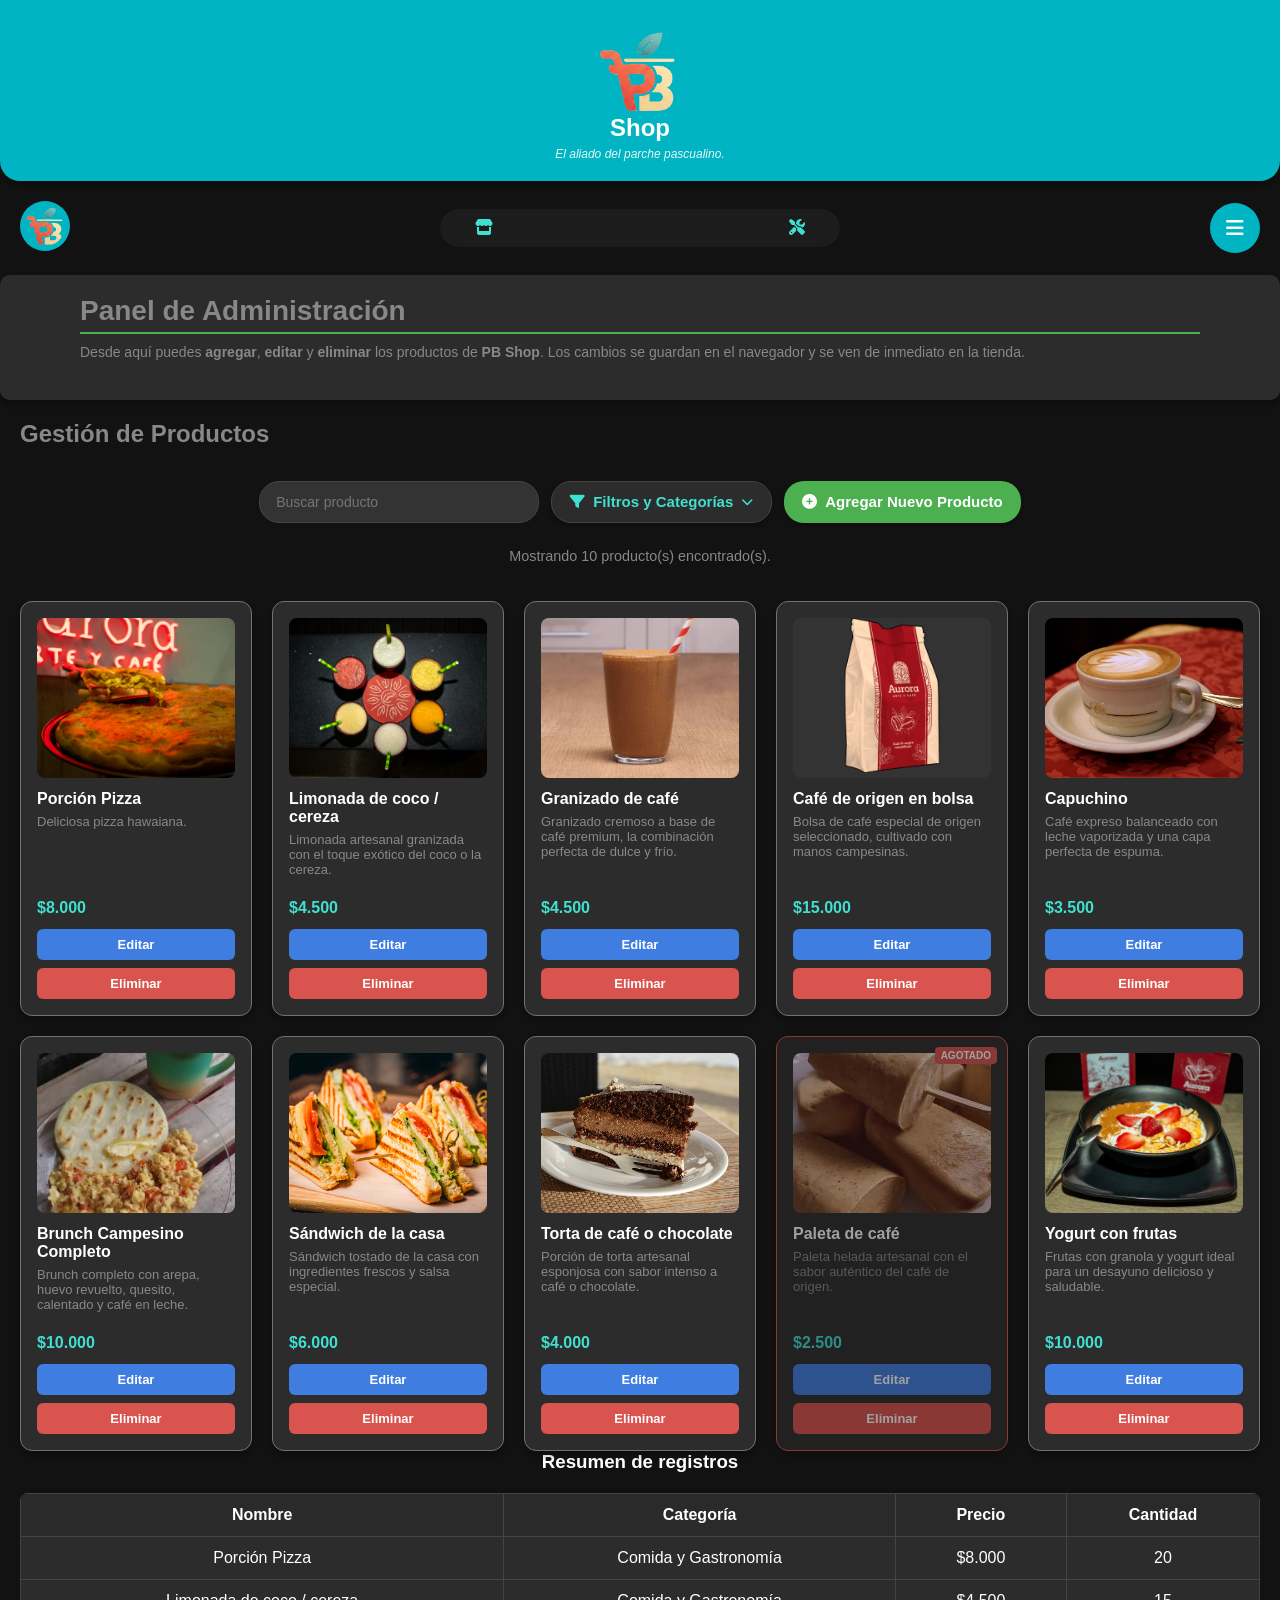
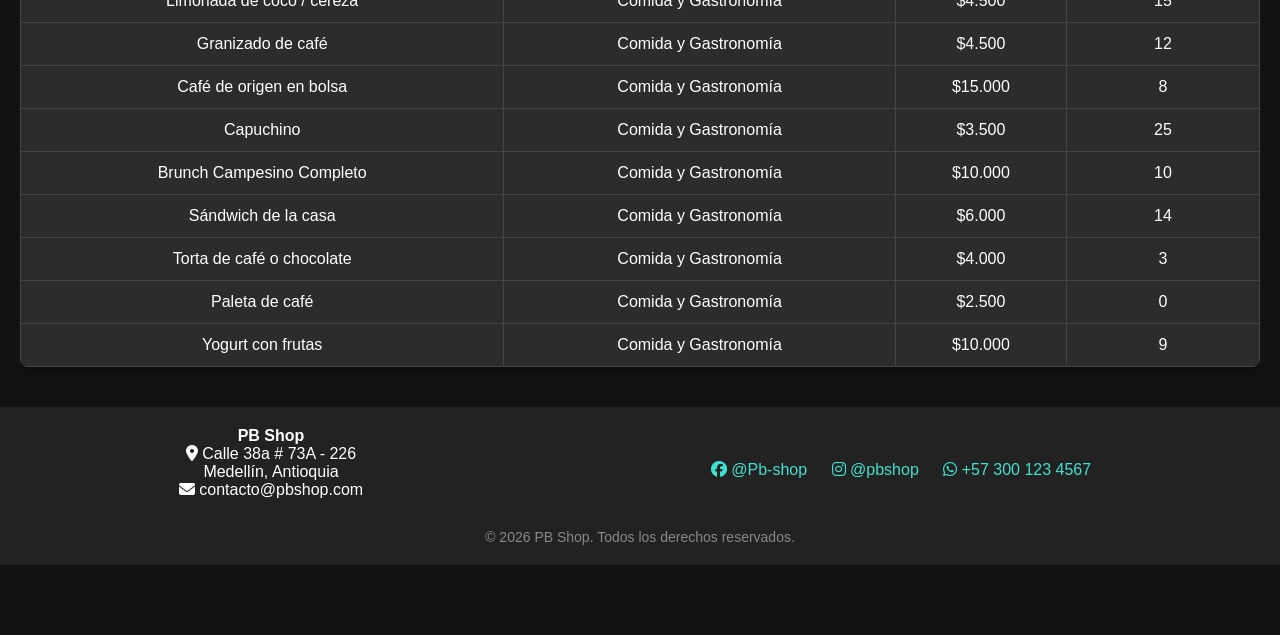
==== admin.html @ f315e01f "Inicio Proyecto Base" ====
<!DOCTYPE html>
<html lang="es">
<head>
    <meta charset="UTF-8">
    <meta name="viewport" content="width=device-width, initial-scale=1.0">
    <title>PB Shop | Administración</title>
    <link rel="stylesheet" href="css/estilos.css">
    <link rel="stylesheet" href="https://cdnjs.cloudflare.com/ajax/libs/font-awesome/6.4.0/css/all.min.css">
</head>
<body data-rol="admin">

    <header>
        <div class="header-banner">
            <div class="logo-container">
                <img src="img/Pb-shop-logo.png" alt="PB Shop Logo" class="logo-image">
                <h1>Shop</h1>
                <p>El aliado del parche pascualino.</p>
            </div>
        </div>

        <section class="navigation">
            <div class="imagen-nav">
                <img src="img/Pb-shop-logo.png" alt="Logo de navegación PB Shop">
            </div>
            <nav class="navigation-bar">
                <a href="index.html" class="menu_link" title="Ir a la tienda"><i class="fa-solid fa-store"></i></a>
                <a href="admin.html" class="menu_link" title="Panel de administración"><i class="fa-solid fa-screwdriver-wrench"></i></a>
            </nav>

            <button class="navigation-btn" id="btn-menu-abrir" aria-label="Abrir menú">
                <i class="fa-solid fa-bars"></i>
            </button>
            <nav id="navigation-menu" class="menu-lateral" aria-label="Secciones de la página">
                <a href="javascript:void(0)" class="cerrar" id="btn-menu-cerrar">&times;</a>
                <a href="#inicio">Inicio</a>
                <a href="#catalogo">Productos</a>
                <a href="#resumen-registros">Resumen de registros</a>
                <a href="index.html">Ver tienda</a>
                <div class="theme-container">
                    <span class="theme-label">Tema</span>
                    <label class="toggle">
                        <input type="checkbox" id="theme-toggle">
                        <span class="slider"></span>
                    </label>
                </div>
            </nav>
        </section>
    </header>

    <main class="contenido">
        <section class="seccion" id="inicio">
            <h2 class="seccion_titulo">Panel de Administración</h2>
            <p>Desde aquí puedes <b>agregar</b>, <b>editar</b> y <b>eliminar</b> los productos de <b>PB Shop</b>. Los cambios se guardan en el navegador y se ven de inmediato en la tienda.</p>
        </section>

        <section class="catalogo" id="catalogo">
            <h2>Gestión de Productos</h2>
            <br>
            <div class="buscador-container">
                <form id="form-buscador">
                    <input type="search" id="input-busqueda" placeholder="Buscar producto">
                </form>

                <button class="btn-filtros-toggle" id="btn-filtros">
                    <i class="fa-solid fa-filter"></i>
                    <span>Filtros y Categorías</span>
                    <i class="fa-solid fa-chevron-down flecha-filtros" id="flecha-filtros"></i>
                </button>

                <!-- Botón de agregar producto -->
                <button class="btn-abrir-modal" id="btn-abrir-modal">
                    <i class="fa-solid fa-plus-circle"></i> Agregar Nuevo Producto
                </button>
            </div>

            <div id="contador-resultados" class="contador-resultados"></div>

            <div class="catalogo-layout">

                <aside id="filtros-menu" class="aside-filtros-desplegable">
                    <div class="aside-grid" id="aside-filtros"></div>

                    <!-- Filtros extra: estado de inventario y rango de precio -->
                    <div class="filtros-extra">
                        <div class="filtro-grupo">
                            <label for="filtro-estado">Estado de inventario</label>
                            <select id="filtro-estado">
                                <option value="">Todos</option>
                                <option value="disponible">Disponible</option>
                                <option value="bajo">Stock Bajo</option>
                                <option value="agotado">Agotado</option>
                            </select>
                        </div>

                        <div class="filtro-grupo">
                            <span class="filtro-etiqueta">Rango de precio (COP)</span>
                            <div class="rango-precio">
                                <div class="campo-precio">
                                    <label for="filtro-precio-min">Precio mínimo</label>
                                    <input type="number" id="filtro-precio-min" min="0" step="500" placeholder="Ej: 2000">
                                </div>
                                <span class="rango-separador">–</span>
                                <div class="campo-precio">
                                    <label for="filtro-precio-max">Precio máximo</label>
                                    <input type="number" id="filtro-precio-max" min="0" step="500" placeholder="Ej: 10000">
                                </div>
                            </div>
                            <p id="error-precio" class="error-alerta"></p>
                        </div>

                        <button type="button" class="btn-limpiar-filtros" id="btn-restaurar">
                            <i class="fa-solid fa-database"></i> Restaurar datos de ejemplo
                        </button>

                        <button type="button" class="btn-limpiar-filtros" id="btn-limpiar-filtros">
                            <i class="fa-solid fa-rotate-left"></i> Limpiar filtros
                        </button>
                    </div>

                    <div class="resumen-caja" id="resumen-inventario">
                        <h4>📊 Resumen de Inventario</h4>
                        <p>Total de registros: <strong id="resumen-total">0</strong></p>
                        <p>Productos agotados: <strong id="resumen-agotados">0</strong></p>
                        <p>Valor total del inventario: <strong id="resumen-valor">$0</strong></p>
                    </div>
                </aside>

                <div class="catalogo-contenido">

                    <!-- Estructura del Modal (Ventana Emergente) -->
                    <div id="modal-producto" class="modal-overlay">
                        <div class="modal-content">
                            <button class="modal-cerrar" id="btn-cerrar-modal">&times;</button>

                            <h2 class="seccion_titulo"><i class="fa-solid fa-box-open"></i> Agregar Nuevo Producto</h2>
                            <p class="modal-subtitulo">Completa los datos para registrar un nuevo artículo en la tienda.</p>
                            <br>

                            <form id="form-nuevo-producto" class="formulario" novalidate>
                                <label for="nuevo-nombre">Nombre del Producto*:</label>
                                <input type="text" id="nuevo-nombre" placeholder="Ej: Empanada de Pollo">

                                <label for="nuevo-precio">Precio (COP)*:</label>
                                <input type="number" id="nuevo-precio" placeholder="Ej: 3500" min="0">

                                <label for="nueva-cantidad">Cantidad en stock*:</label>
                                <input type="number" id="nueva-cantidad" placeholder="Ej: 20" min="0">

                                <label for="nueva-categoria">Categoría*:</label>
                                <select id="nueva-categoria">
                                    <option value="">Seleccione una categoría</option>
                                    <option value="Comida y Gastronomía">Comida y Gastronomía</option>
                                    <option value="Moda Universitaria">Moda Universitaria</option>
                                    <option value="Útiles y Papelería">Útiles, Papelería y Libros</option>
                                    <option value="Tecnología">Tecnología y Accesorios</option>
                                    <option value="Estilo de Vida">Estilo de Vida, Regalos y Varios</option>
                                </select>
                                <label for="nueva-subcategoria">Subcategoría*:</label>
                                <select id="nueva-subcategoria" disabled>
                                    <option value="">Primero seleccione una categoría</option>
                                </select>

                                <label for="nueva-imagen">Imagen del producto*:</label>
                                <input type="file" id="nueva-imagen" accept="image/*">
                                <img id="vista-previa-imagen" class="vista-previa oculto" alt="Vista previa de la imagen seleccionada">

                                <label for="nueva-descripcion">Descripción*:</label>
                                <textarea id="nueva-descripcion" rows="3" placeholder="Descripción breve del producto..."></textarea>

                                <div class="modal-botones">
                                    <button type="button" class="btn-cancelar" id="btn-cancelar-modal">Cancelar</button>
                                    <button type="submit" class="btn-guardar">
                                        <i class="fa-solid fa-check"></i> Guardar Producto
                                    </button>
                                </div>
                            </form>
                        </div>
                    </div>

                    <!-- Contenedor de tarjetas: lo llena JavaScript -->
                    <div class="catalogo-grid" id="grid-productos"></div>

                    <div id="resumen-registros">
                    <h3>Resumen de registros</h3>
                    <div class="tabla-responsive">
                        <table id="tabla-resumen">
                            <thead>
                                <tr>
                                    <th>Nombre</th>
                                    <th>Categoría</th>
                                    <th>Precio</th>
                                    <th>Cantidad</th>
                                </tr>
                            </thead>
                            <tbody id="cuerpo-resumen"></tbody>
                        </table>
                    </div>
                    </div>
                </div>
            </div>
        </section>
    </main>

    <footer class="footer-principal">
        <div class="footer-contenido">
            <address class="footer-direccion">
                <strong>PB Shop</strong><br>
                <i class="fa-solid fa-location-dot"></i> Calle 38a # 73A - 226<br>
                Medellín, Antioquia<br>
                <i class="fa-solid fa-envelope"></i> <span>contacto@pbshop.com</span>
            </address>
            <div class="footer-sociales">
                <a href="#" aria-label="Facebook" title="Facebook"><i class="fa-brands fa-facebook"></i> <span>@Pb-shop</span></a>
                <a href="#" aria-label="Instagram" title="Instagram"><i class="fa-brands fa-instagram"></i> <span>@pbshop</span></a>
                <a href="#" aria-label="WhatsApp" title="WhatsApp"><i class="fa-brands fa-whatsapp"></i> <span>+57 300 123 4567</span></a>
            </div>
        </div>
        <div class="footer-copyright">
            <p>&copy; 2026 PB Shop. Todos los derechos reservados.</p>
        </div>
    </footer>

    <script src="js/modelo.js"></script>
    <script src="js/vista.js"></script>
    <script src="js/controlador.js"></script>
</body>
</html>
---- css/estilos.css ----
/* ==========================================
   1. VARIABLES DE TEMA (ROOT & LIGHT THEME)
   ========================================== */
:root {
  --bg-color: #121212;
  --card-bg: #2c2c2c;
  --card-alt-bg: #161616;
  --nav-bar-bg: #1c1c1c;
  --footer-bg: #222222;
  --table-header-bg: #2a2a2a;
  --table-footer-bg: #1a1a1a;
  --overlay-bg: rgba(0, 0, 0, 0.85);
  --input-bg: #333333;

  --header-bg: #00B4C3;
  --accent-color: #40e0d0;
  --accent-hover: #20b2aa;
  --btn-primary: #35cbbc;
  --btn-secondary: #407de0;
  --btn-secondary-hover: #2047b2;
  --btn-success: #4caf50;
  --btn-success-hover: #2b7c44;
  --btn-danger: #d9534f;
  --btn-danger-hover: #c9302c;

  --text-color: #ffffff;
  --text-muted: #888888;
  --text-secondary: #cccccc;
  --text-dark: #333333;

  --border-color: #444444;
  --border-light: #717171;
  --shadow-color: rgba(0, 0, 0, 0.3);
}

.light-theme {
  --bg-color: #f0eded;
  --card-bg: #ffffff;
  --card-alt-bg: #f9f9f9;
  --nav-bar-bg: #e0e0e0;
  --footer-bg: #d6d6d6;
  --table-header-bg: #00B4C3;
  --table-footer-bg: #e0e0e0;
  --overlay-bg: rgba(0, 0, 0, 0.5);
  --input-bg: #ffffff;

  --header-bg: #00B4C3;
  --accent-color: #008b8b;
  --accent-hover: #006666;

  --text-color: #202020;
  --text-muted: #6b6b6b;
  --text-secondary: #555555;

  --border-color: #cccccc;
  --border-light: #bbbbbb;
  --shadow-color: rgba(0, 0, 0, 0.1);
}

/* ==========================================
   2. RESETEO Y BASE
   ========================================== */
* {
  margin: 0;
  padding: 0;
  box-sizing: border-box;
  font-family: 'Segoe UI', Tahoma, Geneva, Verdana, sans-serif;
}

body {
  background-color: var(--bg-color);
  color: var(--text-color);
  display: flex;
  flex-direction: column;
  min-height: 100vh;
  transition: background-color 0.3s, color 0.3s;
  justify-content: center;
}

.theme-container {
  display: flex;
  align-items: center;
  gap: 12px; 
  padding: 10px 20px; 
}

.theme-label {
  font-size: 18px;
  color: var(--accent-color);
  font-weight: 500;
  user-select: none;
}

.toggle {
  display: inline-block;
  position: relative;
  width: 70px;
  height: 36px;
  margin-left: 0; 
}

.toggle input {
  opacity: 0;
  width: 0;
  height: 0;
  position: absolute;
}

.slider {
  content: "";
  position: absolute;
  inset: 0;
  background-color: var(--border-light);
  border-radius: 36px;
  cursor: pointer;
  transition: background-color 0.3s ease;
}

.slider::before {
  content: "";
  position: absolute;
  height: 28px;
  width: 28px;
  left: 4px;
  top: 4px; 
  background-color: var(--accent-hover);
  border-radius: 50%;
  transition: transform 0.3s ease;
}

.toggle input:checked + .slider {
  background-color: var(--btn-primary);
}

.toggle input:checked + .slider::before {
  transform: translateX(34px);
}

/* ==========================================
   3. ENCABEZADO Y NAVEGACIÓN
   ========================================== */
.header-banner {
  background-color: var(--header-bg);
  padding: 30px 20px 20px 20px;
  text-align: center;
  border-bottom-left-radius: 20px;
  border-bottom-right-radius: 20px;
  box-shadow: 0 4px 6px var(--shadow-color);
}

.logo-container {
  display: flex;
  flex-direction: column;
  align-items: center;
  gap: 5px;
}

.logo-image {
  width: 80px;
  height: auto;
  background-color: transparent;
}

.header-banner h1 {
  font-size: 24px;
  font-weight: bold;
  margin-top: -5px;
  color: #ffffff; 
}

.header-banner p {
  font-size: 12px;
  font-style: italic;
  opacity: 0.9;
  color: #ffffff;
}

.navigation {
  display: flex;
  padding: 20px;
  gap: 15px;
  align-items: center;
}

.navigation-bar {
  width: 80%;
  max-width: 400px;
  margin: 0 auto;
  background-color: var(--nav-bar-bg);
  padding: 10px 35px;
  display: flex;
  justify-content: space-between;
  align-items: center;
  gap: 10px;
  border-radius: 30px;
}

.navigation-bar i {
  color: var(--accent-color);
}

.navigation-btn {
  width: 50px;
  height: 50px;
  border-radius: 50%;
  background-color: var(--header-bg);
  border: none;
  color: #ffffff;
  font-size: 20px;
  cursor: pointer;
  display: flex;
  justify-content: center;
  align-items: center;
  transition: background-color 0.3s, transform 0.2s;
}

.navigation-btn:hover {
  background-color: var(--accent-hover);
}

.imagen-nav img {
  width: 50px;
  height: 50px;
  border-radius: 50%;
  background-color: var(--header-bg);
  border: none;
  padding: 5px;
}

.theme-toggle-btn {
  background: var(--card-bg);
  border: 1px solid var(--border-color);
  color: var(--text-color);
  padding: 8px 15px;
  border-radius: 20px;
  cursor: pointer;
  display: flex;
  align-items: center;
  gap: 8px;
  font-size: 14px;
  transition: all 0.3s ease;
}

.theme-toggle-btn:hover {
  background-color: var(--accent-color);
  color: #ffffff;
}

/* ==========================================
   4. MENÚ LATERAL ACCESIBLE
   ========================================== */
.menu-lateral {
  height: 100%;
  width: 0;
  position: fixed;
  top: 0;
  right: 0;
  background-color: var(--overlay-bg);
  overflow-x: hidden;
  transition: 0.3s;
  padding-top: 60px;
  z-index: 1000;
}

.menu-lateral a {
  padding: 10px 20px;
  text-decoration: none;
  font-size: 18px;
  color: var(--accent-color);
  display: block;
  transition: 0.2s;
}

.menu-lateral a:hover {
  background-color: var(--card-bg);
}

.menu-lateral .cerrar {
  position: absolute;
  top: 20px;
  right: 25px;
  font-size: 30px;
  color: var(--text-color);
}

/* ==========================================
   5. ESTRUCTURA Y CONTENIDO PRINCIPAL
   ========================================== */
.main-content {
  flex: 1;
  display: flex;
  justify-content: center;
  align-items: center;
  padding: 20px;
}

.empty-message {
  color: var(--text-muted);
  font-size: 15px;
  text-align: center;
}

.seccion {
  padding: 20px 80px;
  border-radius: 10px;
  background-color: var(--card-bg);
  box-shadow: 0 4px 6px var(--shadow-color);
}

.seccion_titulo {
  font-family: Arial, sans-serif;
  color: var(--text-muted);
  margin-bottom: 10px;
}

.seccion h2 {
  font-size: 28px;
  border-bottom: 2px solid var(--btn-success);
  padding-bottom: 5px;
}

.seccion h3 {
  font-size: 20px;
  color: var(--text-secondary);
}

.seccion p {
  font-size: 14px;
  color: var(--text-muted);
  margin-bottom: 20px;
  text-align: left;
}

.bottom-nav {
  background-color: var(--bg-color);
  display: flex;
  justify-content: space-around;
  padding: 15px 0;
  border-top: 1px solid var(--border-color);
  position: sticky;
  bottom: 0;
}

.nav-item {
  color: var(--text-muted);
  text-decoration: none;
  font-size: 20px;
  transition: color 0.3s;
}

.nav-item.active {
  color: var(--header-bg);
}

.nav-item:hover {
  color: var(--text-color);
}

/* ==========================================
   6. COMPONENTES: CATÁLOGO, BUSCADOR Y ESPECS
   ========================================== */
.catalogo, .especificaciones {
  padding: 20px;
  text-align: center;
}

.catalogo h2, .especificaciones h2 {
  text-align: left;
  color: var(--text-muted);
}

.buscador-container {
  margin: 15px auto 25px auto;
  display: flex !important;
  flex-direction: row !important;
  align-items: center !important;
  justify-content: center !important; /* Centra todo el bloque horizontalmente */
  gap: 12px;
  flex-wrap: wrap;
  max-width: 1200px;
}

.buscador-container form {
  display: inline-flex !important;
  align-items: center;
  gap: 8px;
  margin: 0 !important;
}

#input-busqueda {
  height: 42px;
  width: 280px;
  padding: 0 16px;
  background-color: var(--input-bg);
  color: var(--text-color);
  border: 1px solid var(--border-color);
  border-radius: 20px;
  outline: none;
  font-size: 14px;
  transition: border-color 0.3s, box-shadow 0.3s;
}

#input-busqueda:focus {
  border-color: var(--btn-primary);
  box-shadow: 0 0 6px var(--shadow-color);
}

.btn-buscar,
.btn-filtros-toggle {
  height: 42px;
  padding: 0 18px;
  background-color: var(--card-bg);
  color: var(--accent-color);
  border: 1px solid var(--border-color);
  border-radius: 20px;
  font-size: 15px;
  font-weight: 600;
  cursor: pointer;
  display: inline-flex !important;
  align-items: center;
  justify-content: center;
  gap: 8px;
  margin: 0 !important;
  transition: all 0.3s ease;
  box-shadow: 0 2px 5px var(--shadow-color);
  white-space: nowrap;
}

.btn-buscar:hover,
.btn-filtros-toggle:hover {
  background-color: var(--header-bg);
  color: #ffffff;
  border-color: var(--header-bg);
}


.btn-abrir-modal {
  background-color: var(--btn-success);
  color: #ffffff;
  border: none;
  padding: 0 18px;
  height: 42px;
  border-radius: 20px;
  font-weight: 600;
  font-size: 15px;
  cursor: pointer;
  display: inline-flex;
  align-items: center;
  justify-content: center;
  gap: 8px;
  white-space: nowrap;
  box-shadow: 0 2px 5px var(--shadow-color);
  transition: background-color 0.3s ease, transform 0.1s ease;
}

.btn-abrir-modal:hover {
  background-color: var(--btn-success-hover);
}

.btn-abrir-modal:active {
  transform: scale(0.98);
}

.catalogo-grid, .promociones-grid {
  display: grid;
  grid-template-columns: repeat(auto-fill, minmax(200px, 1fr));
  gap: 20px;
}

.promociones-grid {
  grid-template-columns: repeat(auto-fill, minmax(300px, 1fr));
}

.especificaciones-grid {
  display: grid;
  grid-template-columns: repeat(auto-fill, minmax(400px, 1fr));
  gap: 20px;
}

.producto, .especificacion, .promocion {
  border: 1px solid var(--border-light);
  border-radius: 8px;
  padding: 15px;
  background-color: var(--card-bg);
  transition: transform 0.2s;
}

.promocion {
  display: flex;
  flex-direction: column;
}

.producto:hover, .especificacion:hover {
  transform: scale(1.05);
}

.producto img, .especificacion img {
  max-width: 100%;
  height: 150px;
  border-radius: 5px;
}

.promocion img {
  width: 250px;
  height: 200px;
  border-radius: 5px;
  align-self: center;
}

.promocion h3, .promocion h5, .promocion h6, .promocion p {
  text-align: center;
  margin: 5px 0;
}

.precio {
  display: block;
  margin: 10px 0;
  font-weight: bold;
  color: var(--accent-color);
}

.especificacion {
  display: flex;
  align-items: flex-start;
  gap: 20px;
}

.especificaciones-left {
  flex: 1;
  text-align: center;
}

.especificaciones-left img {
  width: 170px;
  height: 170px;
  object-fit: cover;
  border-radius: 10px;
  padding: 5px;
  margin-bottom: 10px;
}

.especificaciones-right {
  flex: 1;
}

.especificaciones-right dl {
  margin: 0;
}

.especificaciones-right dt {
  font-weight: bold;
  color: var(--text-color);
}

.especificaciones-right dd {
  margin: 0 0 10px 0;
  color: var(--text-secondary);
}

.categorias, .indicadores {
  padding: 30px 50px;
}

.categorias li {
  padding: 10px;
  margin: 5px 50px;
}

/* ==========================================
   7. BOTONES Y FORMULARIOS
   ========================================== */
.btn-comprar {
  background-color: var(--btn-primary);
  color: #ffffff;
  border: none;
  padding: 8px 12px;
  border-radius: 5px;
  cursor: pointer;
}

.btn-comprar:hover {
  background-color: var(--accent-hover);
}

.btn-detalles {
  background-color: var(--btn-secondary);
  color: #ffffff;
  border: none;
  padding: 8px 12px;
  border-radius: 5px;
  cursor: pointer;
}

.btn-detalles:hover {
  background-color: var(--btn-secondary-hover);
}

.btn-detalles.editando {
  background-color: var(--btn-success-hover);
}

.btn-detalles.editando:hover {
  background-color: var(--header-bg);
}

.btn-eliminar {
  background-color: var(--btn-danger);
  color: #ffffff;
  border: none;
  padding: 8px 12px;
  border-radius: 5px;
  cursor: pointer;
  transition: background-color 0.3s ease;
}

.btn-eliminar:hover {
  background-color: var(--btn-danger-hover);
}

.formulario {
  display: flex;
  flex-direction: column;
  gap: 10px;
}

.formulario label {
  font-weight: bold;
  color: var(--text-color);
  margin-bottom: 5px;
}

.formulario input, 
.formulario textarea, 
.formulario select, 
#tipo_de_pago {
  padding: 8px;
  border: 1px solid var(--border-color);
  border-radius: 6px;
  font-size: 14px;
  background-color: var(--card-alt-bg);
  color: var(--text-color);
  transition: border-color 0.3s, box-shadow 0.3s;
}

.formulario input:focus, 
.formulario textarea:focus, 
.formulario select:focus, 
#tipo_de_pago:focus {
  border-color: var(--btn-success);
  box-shadow: 0 0 5px rgba(76, 175, 80, 0.4);
  outline: none;
}

.formulario button {
  padding: 12px;
  background-color: var(--header-bg);
  color: #ffffff;
  font-size: 16px;
  border: none;
  border-radius: 6px;
  cursor: pointer;
  transition: background-color 0.3s;
  width: 200px;
  display: block;
  margin: 10px auto;
}

.formulario button:hover {
  background-color: var(--btn-success-hover);
}

#tipo_de_pago option, 
.formulario select option {
  padding: 8px;
  background-color: var(--card-bg);
  color: var(--text-color);
}

/* ==========================================
   8. TABLAS Y PERFIL
   ========================================== */
table, .tabla-carrito, #tabla-contacto {
  width: 100%;
  border-collapse: collapse;
  background-color: var(--card-bg);
  color: var(--text-color);
  margin: 20px 0;
  border-radius: 8px;
  overflow: hidden;
  box-shadow: 0 2px 6px var(--shadow-color);
}

th, td {
  border: 1px solid var(--border-color);
  padding: 12px;
  text-align: center;
}

thead th, .tabla-carrito th, #tabla-contacto thead {
  background-color: var(--table-header-bg);
  color: var(--text-color);
}

#tabla-contacto th {
  text-align: left;
}

tfoot td, .tabla-carrito tfoot tr {
  background-color: var(--table-footer-bg);
  color: var(--text-muted);
  font-size: 14px;
}

.tabla-carrito tfoot th {
  text-align: right;
  font-size: 18px;
  color: var(--text-color);
}

.tabla-carrito tfoot .total-precio {
  color: var(--accent-color);
  font-size: 22px;
  font-weight: bold;
}

.tabla-carrito input[type="number"] {
  width: 60px;
  padding: 8px;
  background-color: var(--input-bg);
  color: var(--text-color);
  border: 1px solid var(--border-color);
  border-radius: 4px;
  outline: none;
}

.tabla-carrito input[type="number"]:focus {
  border-color: var(--header-bg);
}

#tabla-contacto tbody tr:nth-child(even) {
  background-color: var(--card-alt-bg);
}

#tabla-contacto tbody tr:hover {
  background-color: var(--card-bg);
  cursor: pointer;
}

#tabla-contacto tbody tr {
  user-select: none;
}

.perfil-info {
  max-width: 600px;
  margin: 0 auto;
  background-color: var(--card-bg);
  padding: 30px;
  border-radius: 12px;
  box-shadow: 0 4px 6px var(--shadow-color);
}

.perfil-header {
  text-align: center;
  margin-bottom: 30px;
}

.perfil-header i {
  font-size: 80px;
  color: var(--accent-color);
  margin-bottom: 10px;
}

.perfil-header h3 {
  font-size: 24px;
  color: var(--text-color);
}

.perfil-header p {
  color: var(--text-muted);
  font-size: 14px;
  margin-top: 5px;
}

.perfil-info fieldset {
  padding: 20px;
  border: 1px solid var(--border-color);
  border-radius: 10px;
  margin-bottom: 25px;
  background-color: var(--card-alt-bg);
}

.perfil-info legend {
  font-weight: bold;
  padding: 0 15px;
  color: var(--header-bg);
  font-size: 18px;
}

.perfil-info p {
  margin-bottom: 12px;
  color: var(--text-color);
}

.perfil-info p i {
  color: var(--header-bg);
  width: 20px;
}

/* ==========================================
   9. FOOTER Y OTROS
   ========================================== */
footer {
  background-color: var(--footer-bg);
  color: var(--text-color);
  text-align: center;
  padding: 20px;
  margin-bottom: 70px;
}

footer address {
  font-style: normal;
  margin-bottom: 15px;
}

footer a {
  color: var(--accent-color);
  text-decoration: none;
  margin: 0 10px;
}

footer p {
  color: var(--text-muted);
  font-size: 14px;
  margin-top: 15px;
}

#lista-inscritos {
  max-width: 800px;
  margin: 30px auto;
  padding: 0 15px;
}

/* ==========================================
   10. ASIDE DE FILTROS DESPLEGABLE
   ========================================== */
.flecha-filtros {
  font-size: 12px;
  transition: transform 0.3s ease;
}

.flecha-filtros.rotar {
  transform: rotate(180deg);
}

.aside-filtros-desplegable {
  max-height: 0;
  overflow: hidden;
  opacity: 0;
  background-color: var(--card-bg);
  border: 1px solid transparent;
  border-radius: 12px;
  margin-bottom: 25px;
  transition: max-height 0.4s ease, opacity 0.3s ease, padding 0.3s ease, border-color 0.3s ease;
}

.aside-filtros-desplegable.abierto {
  max-height: 1000px;
  opacity: 1;
  padding: 20px;
  border-color: var(--border-color);
  box-shadow: 0 4px 6px var(--shadow-color);
}

.aside-grid {
  display: grid;
  grid-template-columns: repeat(auto-fit, minmax(180px, 1fr));
  gap: 20px;
  text-align: left;
}

.filtro-categoria h4 {
  margin-bottom: 8px;
  font-size: 0.9rem;
  color: var(--header-bg);
  border-bottom: 1px solid var(--border-color);
  padding-bottom: 4px;
}

.filtro-categoria ul {
  list-style: none;
  padding: 0;
  margin: 0;
}

.filtro-categoria ul li {
  margin-bottom: 4px;
}

.filtro-categoria ul li a {
  text-decoration: none;
  color: var(--text-secondary);
  font-size: 0.85rem;
  transition: color 0.2s ease, padding-left 0.2s ease;
  display: inline-block;
}

.filtro-categoria ul li a:hover {
  color: var(--accent-color);
  padding-left: 4px;
}

/* ==========================================
   11. MODAL (VENTANA EMERGENTE) - DINÁMICO
   ========================================== */

.modal-overlay {
  display: none;
  position: fixed;
  top: 0;
  left: 0;
  width: 100%;
  height: 100%;
  background-color: var(--overlay-bg);
  z-index: 1000;
  justify-content: center;
  align-items: center;
  padding: 20px;
  backdrop-filter: blur(3px);
}

.modal-content {
  background-color: var(--card-bg);
  color: var(--text-color);
  padding: 30px;
  border-radius: 12px;
  width: 100%;
  max-width: 550px;
  max-height: 90vh;
  overflow-y: auto;
  position: relative;
  box-shadow: 0 10px 25px var(--shadow-color);
  border: 1px solid var(--border-color);
  animation: modalFadeIn 0.3s ease;
}

@keyframes modalFadeIn {
  from {
    opacity: 0;
    transform: translateY(-20px);
  }
  to {
    opacity: 1;
    transform: translateY(0);
  }
}

.modal-cerrar {
  position: absolute;
  top: 15px;
  right: 20px;
  background: none;
  border: none;
  font-size: 28px;
  color: var(--text-muted);
  cursor: pointer;
  transition: color 0.2s;
}

.modal-cerrar:hover {
  color: var(--text-color);
}

.modal-subtitulo {
  font-size: 0.9rem;
  color: var(--text-muted);
  margin-top: -5px;
}

.modal-content .formulario label {
  display: block;
  margin-top: 12px;
  margin-bottom: 5px;
  font-weight: 600;
  font-size: 0.9rem;
  color: var(--text-color);
}

.modal-content .formulario input,
.modal-content .formulario select,
.modal-content .formulario textarea {
  width: 100%;
  padding: 10px;
  background-color: var(--input-bg);
  color: var(--text-color);
  border: 1px solid var(--border-color);
  border-radius: 6px;
  font-size: 0.95rem;
}

.modal-botones {
  display: flex;
  justify-content: flex-end;
  gap: 10px;
  margin-top: 20px;
}

.btn-cancelar {
  background-color: var(--text-muted);
  color: #ffffff;
  border: none;
  padding: 10px 16px;
  border-radius: 6px;
  cursor: pointer;
  font-weight: bold;
  transition: opacity 0.2s;
}

.btn-cancelar:hover {
  opacity: 0.8;
}

.btn-guardar {
  background-color: var(--btn-success);
  color: #ffffff;
  border: none;
  padding: 10px 16px;
  border-radius: 6px;
  cursor: pointer;
  font-weight: bold;
  transition: background-color 0.2s;
}

.btn-guardar:hover {
  background-color: var(--btn-success-hover);
}


/* ==========================================
   MEJORA DE TARJETAS (CATÁLOGO)
   ========================================== */

.catalogo-grid {
  display: grid;
  grid-template-columns: repeat(auto-fill, minmax(220px, 1fr));
  gap: 20px;
  align-items: stretch; 
}

.producto {
  border: 1px solid var(--border-light);
  border-radius: 12px;
  padding: 16px;
  background-color: var(--card-bg);
  display: flex;
  flex-direction: column; 
  justify-content: space-between; 
  transition: transform 0.2s ease, box-shadow 0.2s ease;
  box-shadow: 0 4px 6px var(--shadow-color);
}

.producto:hover {
  transform: translateY(-5px);
  box-shadow: 0 8px 15px var(--shadow-color);
}

.producto img {
  width: 100%;
  height: 160px;
  object-fit: cover; 
  border-radius: 8px;
  margin-bottom: 12px;
  background-color: var(--input-bg);
}

.producto h3, 
.producto h4 {
  font-size: 16px;
  font-weight: 600;
  color: var(--text-color);
  margin-bottom: 6px;
  text-align: left;
}

.producto p {
  font-size: 13px;
  color: var(--text-muted);
  margin-bottom: 12px;
  text-align: left;
  flex-grow: 1; 
  display: -webkit-box;
  -webkit-line-clamp: 3;
  line-clamp: 3; 
  -webkit-box-orient: vertical;
  overflow: hidden;
}

.producto .precio {
  font-size: 16px;
  font-weight: bold;
  color: var(--accent-color);
  margin-bottom: 12px;
  text-align: left;
}


.producto-botones, 
.producto div:last-child {
  display: flex;
  gap: 8px;
  margin-top: auto; 
}

.producto button,
.producto .btn-comprar,
.producto .btn-detalles {
  flex: 1; 
  padding: 8px 10px;
  font-size: 13px;
  font-weight: 600;
  border-radius: 6px;
  text-align: center;
  justify-content: center;
}


.producto.agotado {
  opacity: 0.6;
  border-color: var(--btn-danger);
}

.producto.agotado::after {
  content: "AGOTADO";
  position: absolute;
  top: 10px;
  right: 10px;
  background-color: var(--btn-danger);
  color: #fff;
  font-size: 10px;
  font-weight: bold;
  padding: 3px 6px;
  border-radius: 4px;
}

.input-error {
  border-color: var(--btn-danger) !important;
  box-shadow: 0 0 5px rgba(217, 83, 79, 0.4);
}

.error-alerta {
  background-color: rgba(217, 83, 79, 0.15);
  color: var(--btn-danger);
  padding: 10px;
  border-radius: 6px;
  margin-bottom: 12px;
  font-size: 0.9rem;
  border: 1px solid var(--btn-danger);
  display: none;
}

.error-alerta.mostrar-error {
  display: block;
}

.filtro-categoria ul li a.activo {
  color: var(--accent-color);
  font-weight: bold;
  padding-left: 6px;
}

.contador-resultados, .resumen-caja {
  margin: 10px 0;
  font-size: 0.9rem;
  color: var(--text-muted);
  text-align: center;
}

.resumen-caja {
  background-color: var(--card-alt-bg);
  border: 1px solid var(--border-color);
  padding: 15px;
  border-radius: 8px;
  text-align: left;
  margin-top: 20px;
}

.mensaje-exito {
  background-color: rgba(76, 175, 80, 0.15);
  color: var(--btn-success);
  padding: 10px;
  border-radius: 6px;
  margin-top: 10px;
  font-size: 0.9rem;
  display: none;
}

.mensaje-exito.mostrar-exito {
  display: block;
}

.producto-botones,
.producto div:last-child {
  display: flex;
  flex-wrap: wrap;      
  gap: 8px;
  margin-top: auto;
  width: 100%;
}

.producto button,
.producto .btn-comprar,
.producto .btn-detalles {
  flex: 1 1 calc(50% - 4px);  
  min-width: 0;               
  padding: 8px 6px;
  font-size: 13px;
}

.producto .btn-eliminar {
  flex: 1 1 100%;             
}

.filtro-categoria h4[data-categoria] {
  cursor: pointer;
  transition: color 0.2s ease, background-color 0.2s ease;
  border-radius: 6px;
  padding: 6px 8px;
}

.filtro-categoria h4[data-categoria]:hover {
  color: var(--accent-color);
  background-color: var(--card-alt-bg);
}

.filtro-categoria h4[data-categoria].activo {
  color: #ffffff;
  background-color: var(--header-bg);
}

/* ==========================================
   12. CLASES QUE ACTIVA JAVASCRIPT
   (pega este bloque al final de css/estilos.css)
   ========================================== */

.modal-overlay.visible {
  display: flex;
}

.menu-lateral.abierto {
  width: 200px;
}

.aviso-carrito {
  position: fixed;
  bottom: 20px;
  left: 50%;
  transform: translateX(-50%);
  background: var(--btn-primary);
  color: #ffffff;
  padding: 12px 20px;
  border-radius: 25px;
  font-weight: 600;
  box-shadow: 0 4px 10px var(--shadow-color);
  z-index: 2000;
  opacity: 0;
  pointer-events: none;
  transition: opacity 0.3s;
}

.aviso-carrito.visible {
  opacity: 1;
}

.producto {
  position: relative;
}

.btn-comprar:disabled {
  opacity: 0.5;
  cursor: not-allowed;
}

.filtro-categoria ul li button {
  background: none;
  border: none;
  padding: 0;
  text-align: left;
  color: var(--text-secondary);
  font-size: 0.85rem;
  cursor: pointer;
  transition: color 0.2s ease, padding-left 0.2s ease;
}

.filtro-categoria ul li button:hover {
  color: var(--accent-color);
  padding-left: 4px;
}

.filtro-categoria ul li button.activo {
  color: var(--accent-color);
  font-weight: bold;
  padding-left: 6px;
}

@media (max-width: 768px) {
  .aside-grid {
    grid-template-columns: 1fr;
  }

  .aside-filtros-desplegable.abierto {
    max-height: 2000px;
  }
}

/* ==========================================
   13. FILTROS EXTRA: ESTADO DE INVENTARIO Y RANGO DE PRECIO
   (pega este bloque al final de css/estilos.css)
   ========================================== */
.filtros-extra {
  display: grid;
  grid-template-columns: repeat(auto-fit, minmax(240px, 1fr));
  gap: 20px;
  align-items: end;
  margin-top: 20px;
  padding-top: 20px;
  border-top: 1px solid var(--border-color);
  text-align: left;
}

.filtro-grupo {
  display: flex;
  flex-direction: column;
  gap: 6px;
  min-width: 0;
}

.filtro-grupo > label,
.filtro-etiqueta {
  font-size: 0.85rem;
  font-weight: 600;
  color: var(--header-bg);
}

.filtros-extra select,
.filtros-extra input {
  width: 100%;
  height: 40px;
  padding: 0 12px;
  background-color: var(--input-bg);
  color: var(--text-color);
  border: 1px solid var(--border-color);
  border-radius: 10px;
  font-size: 0.9rem;
  outline: none;
  transition: border-color 0.2s ease, box-shadow 0.2s ease;
}

.filtros-extra select {
  cursor: pointer;
}

.filtros-extra select option {
  background-color: var(--card-bg);
  color: var(--text-color);
}

.filtros-extra select:focus,
.filtros-extra input:focus {
  border-color: var(--btn-primary);
  box-shadow: 0 0 0 3px rgba(53, 203, 188, 0.2);
}

.rango-precio {
  display: flex;
  align-items: flex-end;
  gap: 10px;
}

.campo-precio {
  flex: 1;
  display: flex;
  flex-direction: column;
  gap: 4px;
  min-width: 0;
}

.campo-precio label {
  font-size: 0.75rem;
  color: var(--text-muted);
}

.rango-separador {
  padding-bottom: 10px;
  color: var(--text-muted);
}

.filtro-grupo .error-alerta {
  margin: 4px 0 0 0;
  padding: 6px 10px;
  font-size: 0.8rem;
}

.btn-limpiar-filtros {
  height: 40px;
  padding: 0 18px;
  background-color: transparent;
  color: var(--text-secondary);
  border: 1px solid var(--border-color);
  border-radius: 10px;
  font-size: 0.9rem;
  font-weight: 600;
  cursor: pointer;
  display: inline-flex;
  align-items: center;
  justify-content: center;
  gap: 8px;
  transition: all 0.2s ease;
}

.btn-limpiar-filtros:hover {
  color: #ffffff;
  background-color: var(--btn-danger);
  border-color: var(--btn-danger);
}

.aside-filtros-desplegable.abierto {
  max-height: 1500px;
}

@media (max-width: 768px) {
  .filtros-extra {
    grid-template-columns: 1fr;
  }

  .btn-limpiar-filtros {
    width: 100%;
  }

  .aside-filtros-desplegable.abierto {
    max-height: 2600px;
  }
}

/* ==========================================
   15. RESPONSIVE (CARRITO Y GENERAL)
   ========================================== */

.formulario .btn-pagar {
  margin-top: 20px;
  font-size: 18px;
  padding: 15px;
}

.tabla-responsive {
  overflow-x: auto;
}

.footer-contenido {
  display: flex;
  justify-content: space-around;
  align-items: center;
  flex-wrap: wrap;
  gap: 20px;
}

@media (max-width: 900px) {
  .seccion {
    padding: 20px 30px;
  }
}

@media (max-width: 600px) {
  .contenido {
    padding: 0 12px 20px;
  }

  .seccion {
    padding: 16px;
  }

  .navigation {
    padding: 12px;
    gap: 8px;
  }

  .navigation-bar {
    flex: 1;
    width: auto;
    padding: 10px 18px;
  }

  .menu-lateral.abierto {
    width: min(260px, 80vw);
  }

  .footer-contenido {
    flex-direction: column;
    text-align: center;
  }

  .formulario button,
  .formulario .btn-pagar {
    width: 100%;
  }

  .tabla-carrito thead {
    display: none;
  }

  .tabla-carrito,
  .tabla-carrito tbody,
  .tabla-carrito tr,
  .tabla-carrito td {
    display: block;
    width: 100%;
  }

  .tabla-carrito tbody tr {
    border: 1px solid var(--border-color);
    border-radius: 8px;
    margin-bottom: 12px;
    overflow: hidden;
  }

  .tabla-carrito tbody td {
    display: flex;
    justify-content: space-between;
    align-items: center;
    gap: 10px;
    text-align: right;
    border: none;
    border-bottom: 1px solid var(--border-color);
  }

  .tabla-carrito tbody td::before {
    font-weight: bold;
    color: var(--text-muted);
    text-align: left;
  }

  .tabla-carrito tbody td:nth-child(1)::before { content: "Producto"; }
  .tabla-carrito tbody td:nth-child(2)::before { content: "Cantidad"; }
  .tabla-carrito tbody td:nth-child(3)::before { content: "Precio unit."; }
  .tabla-carrito tbody td:nth-child(4)::before { content: "Subtotal"; }
  .tabla-carrito tbody td:nth-child(5)::before { content: "Acción"; }

  .tabla-carrito tbody td[colspan] {
    display: block;
    text-align: center;
  }

  .tabla-carrito tbody td[colspan]::before {
    content: none;
  }

  /* Total al pie */
  .tabla-carrito tfoot,
  .tabla-carrito tfoot tr {
    display: flex;
    justify-content: space-between;
    align-items: center;
    flex-wrap: wrap;
    gap: 8px;
    padding: 8px 12px;
  }

  .tabla-carrito tfoot th {
    display: block;
    width: auto;
    border: none;
    padding: 0;
  }
}

/* ==========================================
   16. RESPONSIVE DEL INDEX
   ========================================== */

/* Las grillas no se salen de la pantalla aunque sea muy angosta */
.especificaciones-grid {
  grid-template-columns: repeat(auto-fill, minmax(min(100%, 380px), 1fr));
}

.promociones-grid {
  grid-template-columns: repeat(auto-fill, minmax(min(100%, 300px), 1fr));
}

.promocion img {
  max-width: 100%;
}

#medicion progress,
#medicion meter {
  max-width: 100%;
}

/* Tablet */
@media (max-width: 900px) {
  .categorias {
    padding: 20px 24px;
  }

  .categorias li {
    margin: 5px 0;
  }
}

/* Teléfono */
@media (max-width: 600px) {
  .catalogo,
  .especificaciones {
    padding: 16px 4px;
  }

  .categorias {
    padding: 16px;
  }

  /* Buscador y botones, uno debajo del otro */
  .buscador-container form,
  .btn-filtros-toggle,
  .btn-abrir-modal {
    flex: 1 1 100%;
    width: 100%;
  }

  #input-busqueda {
    width: 100%;
  }

  /* Tablas: scroll horizontal dentro de su contenedor */
  .tabla-responsive table:not(.tabla-carrito) {
    min-width: 480px;
  }

  #tabla-contacto {
    min-width: 700px;
  }

  /* Especificaciones: imagen arriba y datos abajo */
  .especificacion {
    flex-direction: column;
    align-items: center;
    text-align: center;
  }

  .especificaciones-right {
    width: 100%;
  }

  /* Modal ocupa casi toda la pantalla */
  .modal-overlay {
    padding: 10px;
  }

  .modal-content {
    padding: 20px 16px;
  }

  .modal-botones {
    flex-direction: column-reverse;
  }

  .modal-botones button {
    width: 100%;
  }
}
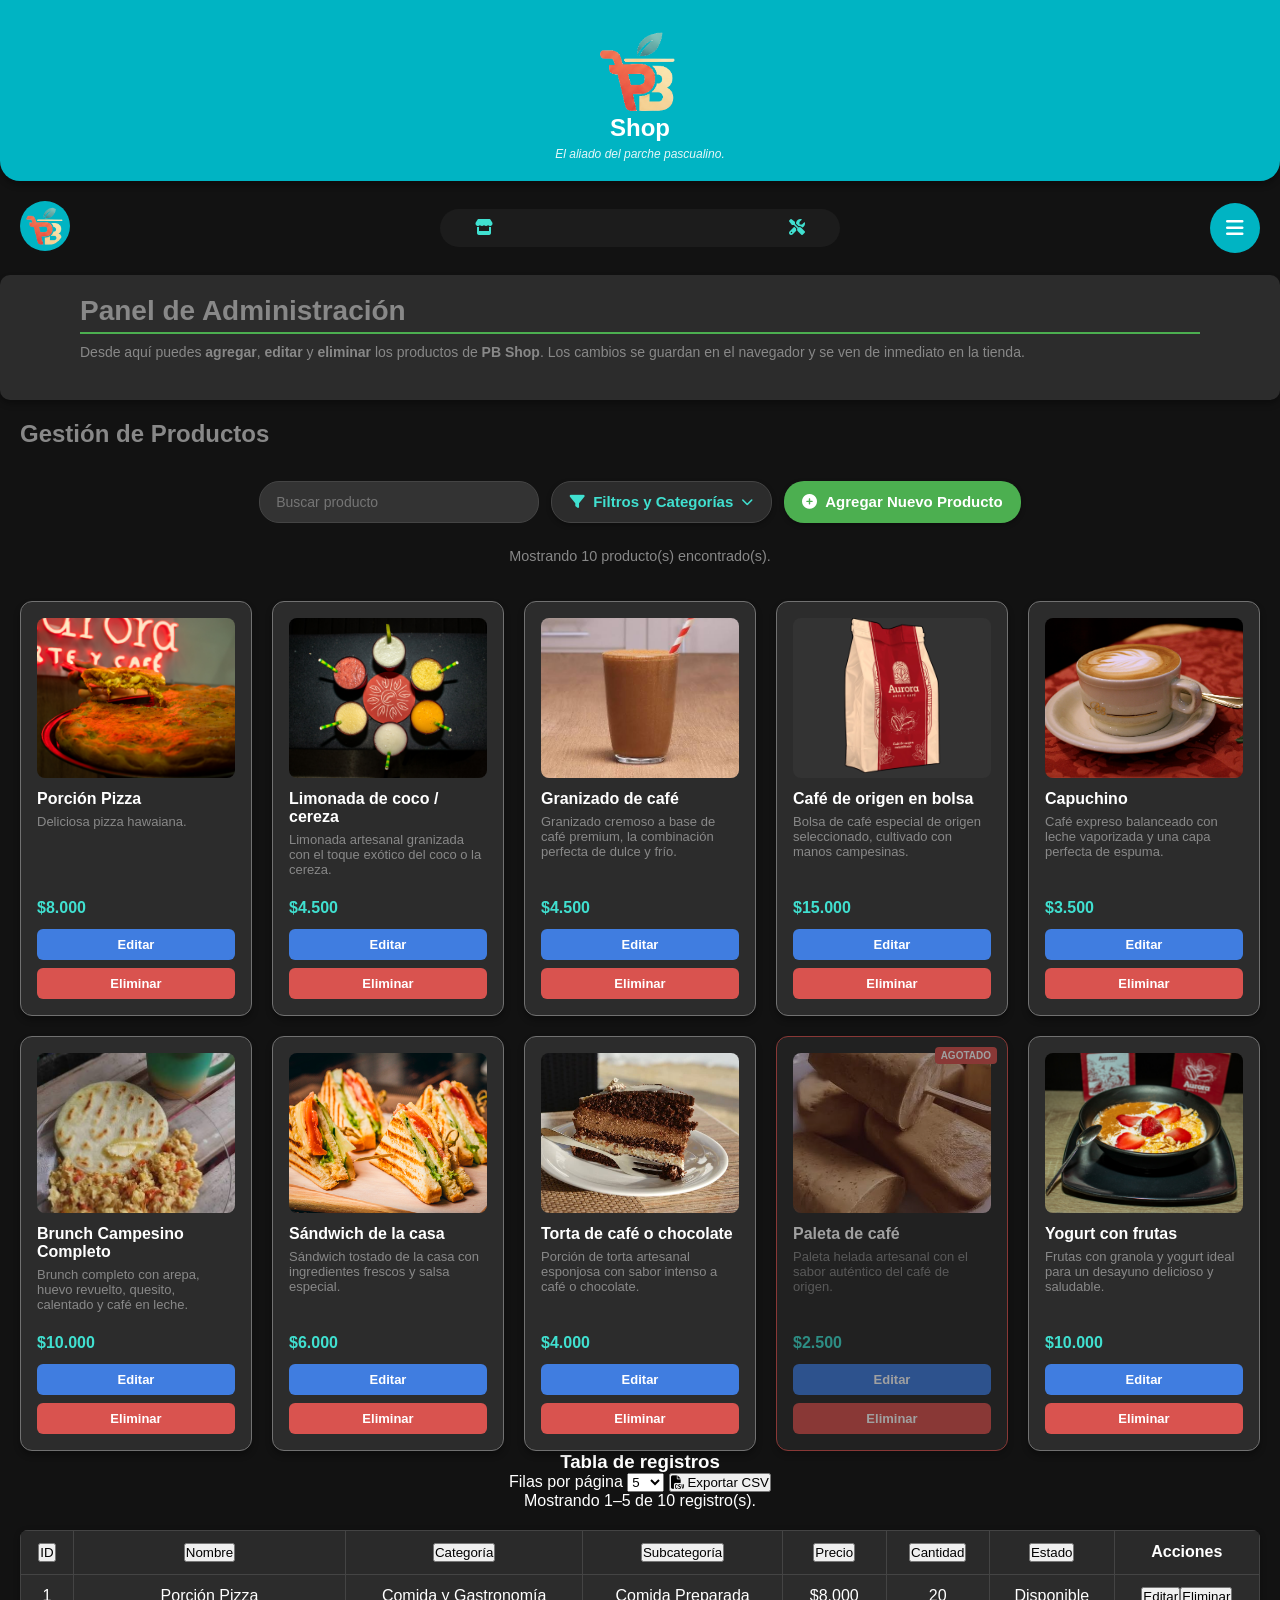
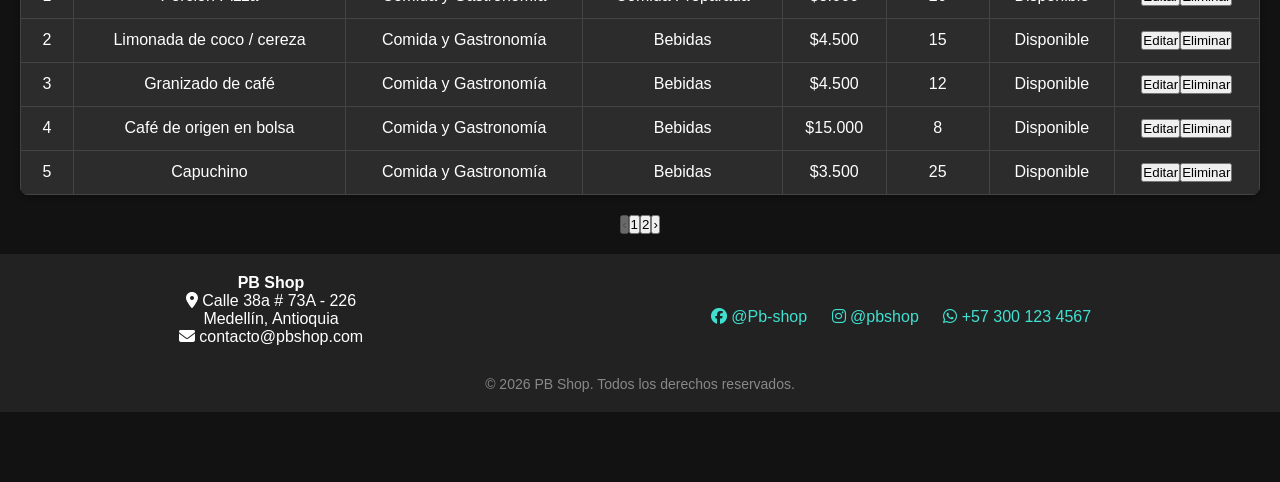
==== commit 78439af9: "Cambios y modificaciones a los html respecto a la agregacion del api y cambios a los js" ====
--- a/admin.html
+++ b/admin.html
@@ -34,7 +34,7 @@
                 <a href="javascript:void(0)" class="cerrar" id="btn-menu-cerrar">&times;</a>
                 <a href="#inicio">Inicio</a>
                 <a href="#catalogo">Productos</a>
-                <a href="#resumen-registros">Resumen de registros</a>
+                <a href="#resumen-registros">Tabla de registros</a>
                 <a href="index.html">Ver tienda</a>
                 <div class="theme-container">
                     <span class="theme-label">Tema</span>
@@ -180,23 +180,44 @@
                     <!-- Contenedor de tarjetas: lo llena JavaScript -->
                     <div class="catalogo-grid" id="grid-productos"></div>
 
-                    <div id="resumen-registros">
-                    <h3>Resumen de registros</h3>
-                    <div class="tabla-responsive">
-                        <table id="tabla-resumen">
-                            <thead>
-                                <tr>
-                                    <th>Nombre</th>
-                                    <th>Categoría</th>
-                                    <th>Precio</th>
-                                    <th>Cantidad</th>
-                                </tr>
-                            </thead>
-                            <tbody id="cuerpo-resumen"></tbody>
-                        </table>
-                    </div>
-                    </div>
-                </div>
+                    <section class="tabla-datos" id="resumen-registros" aria-labelledby="titulo-tabla">
+                        <header class="tabla-datos__encabezado">
+                            <h3 class="tabla-datos__titulo" id="titulo-tabla">Tabla de registros</h3>
+                            <div class="tabla-datos__controles">
+                                <label class="tabla-datos__etiqueta" for="tabla-tamano">Filas por página</label>
+                                <select class="tabla-datos__select" id="tabla-tamano">
+                                    <option value="5" selected>5</option>
+                                    <option value="10">10</option>
+                                    <option value="20">20</option>
+                                </select>
+                                <button type="button" class="tabla-datos__boton tabla-datos__boton--exportar" id="btn-exportar-csv">
+                                    <i class="fa-solid fa-file-csv"></i> Exportar CSV
+                                </button>
+                            </div>
+                        </header>
+
+                        <p class="tabla-datos__estado" id="tabla-estado" role="status" aria-live="polite"></p>
+
+                        <div class="tabla-datos__contenedor">
+                            <table class="tabla-datos__tabla" id="tabla-resumen">
+                                <thead id="tabla-encabezado">
+                                    <tr>
+                                        <th scope="col" data-columna="id" aria-sort="ascending"><button type="button" class="tabla-datos__orden">ID</button></th>
+                                        <th scope="col" data-columna="nombre" aria-sort="none"><button type="button" class="tabla-datos__orden">Nombre</button></th>
+                                        <th scope="col" data-columna="categoria" aria-sort="none"><button type="button" class="tabla-datos__orden">Categoría</button></th>
+                                        <th scope="col" data-columna="subcategoria" aria-sort="none"><button type="button" class="tabla-datos__orden">Subcategoría</button></th>
+                                        <th scope="col" data-columna="precio" aria-sort="none"><button type="button" class="tabla-datos__orden">Precio</button></th>
+                                        <th scope="col" data-columna="cantidad" aria-sort="none"><button type="button" class="tabla-datos__orden">Cantidad</button></th>
+                                        <th scope="col" data-columna="estado" aria-sort="none"><button type="button" class="tabla-datos__orden">Estado</button></th>
+                                        <th scope="col">Acciones</th>
+                                    </tr>
+                                </thead>
+                                <tbody id="cuerpo-resumen"></tbody>
+                            </table>
+                        </div>
+
+                        <nav class="tabla-datos__paginacion" id="tabla-paginacion" aria-label="Paginación de la tabla"></nav>
+                    </section>
             </div>
         </section>
     </main>
@@ -220,8 +241,24 @@
         </div>
     </footer>
 
-    <script src="js/modelo.js"></script>
-    <script src="js/vista.js"></script>
-    <script src="js/controlador.js"></script>
+    <script src="js/modelo/productos.js"></script>
+    <script src="js/modelo/carrito.js"></script>
+    <script src="js/modelo/tema.js"></script>
+    <script src="js/modelo/tabla.js"></script>
+    <script src="js/modelo/divisas.js"></script>
+    <script src="js/servicios/api.js"></script>
+    <script src="js/vista/elementos.js"></script>
+    <script src="js/vista/catalogo.js"></script>
+    <script src="js/vista/formulario.js"></script>
+    <script src="js/vista/interfaz.js"></script>
+    <script src="js/vista/tabla.js"></script>
+    <script src="js/vista/divisas.js"></script>
+    <script src="js/vista/carrito.js"></script>
+    <script src="js/controlador/catalogo.js"></script>
+    <script src="js/controlador/tabla.js"></script>
+    <script src="js/controlador/divisas.js"></script>
+    <script src="js/controlador/interfaz.js"></script>
+    <script src="js/controlador/carrito.js"></script>
+    <script src="js/app.js"></script>
 </body>
 </html>
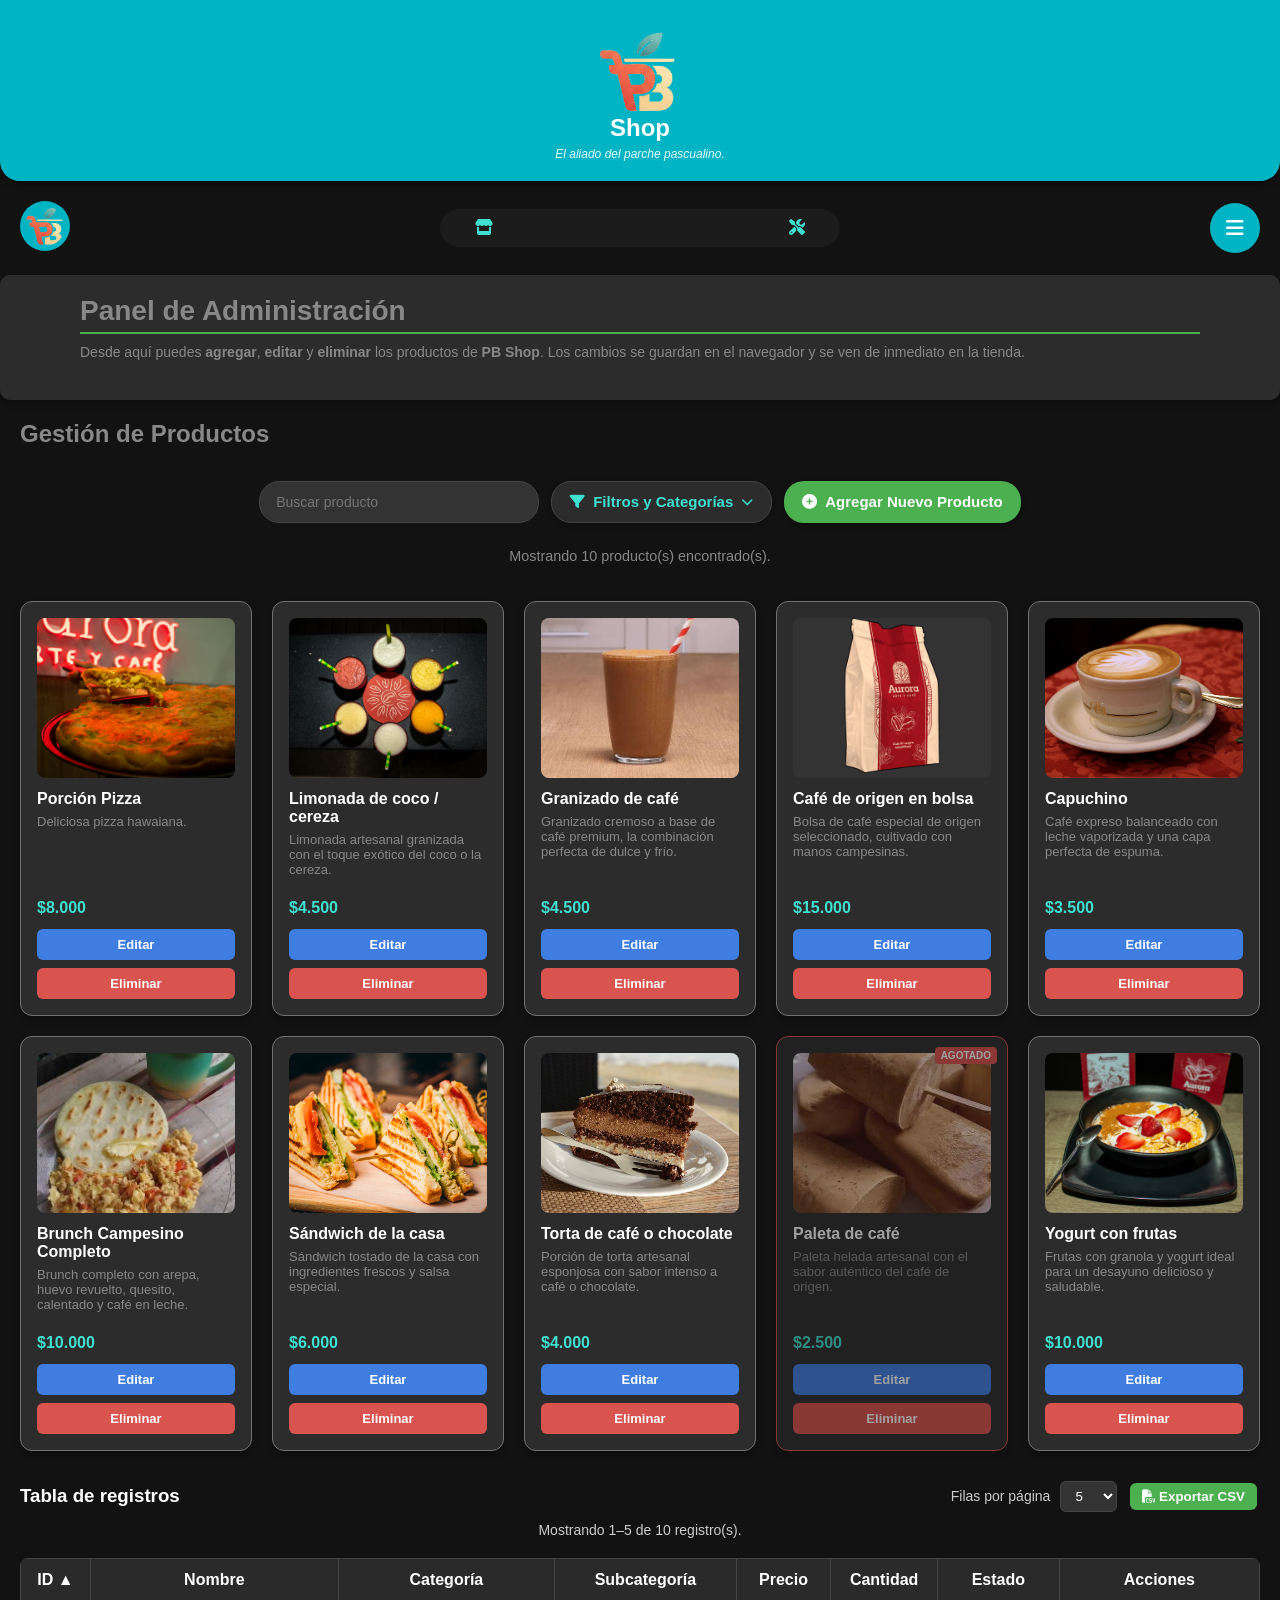
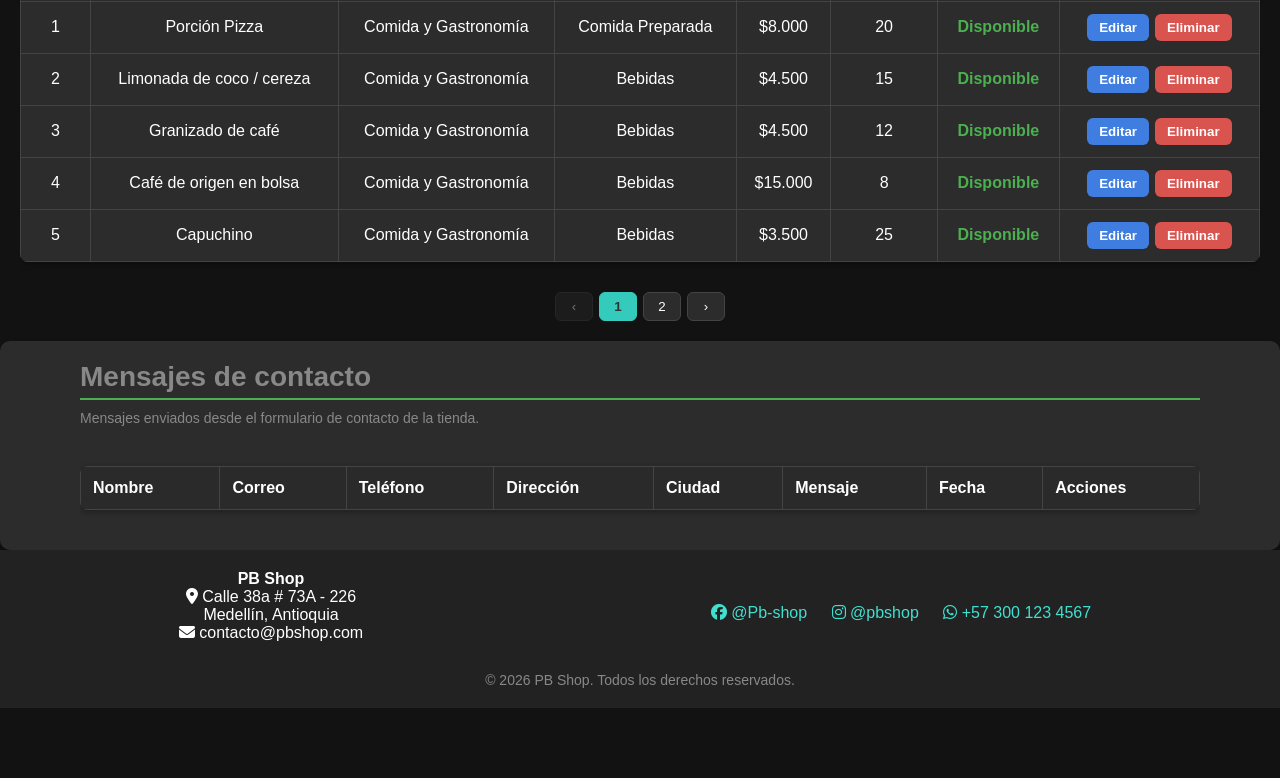
==== commit 7826d0b1: "desplazamiento de la tabla con registros contactos hacia el panel admin" ====
--- a/admin.html
+++ b/admin.html
@@ -35,6 +35,7 @@
                 <a href="#inicio">Inicio</a>
                 <a href="#catalogo">Productos</a>
                 <a href="#resumen-registros">Tabla de registros</a>
+                <a href="#mensajes-contacto">Mensajes de contacto</a>
                 <a href="index.html">Ver tienda</a>
                 <div class="theme-container">
                     <span class="theme-label">Tema</span>
@@ -220,6 +221,28 @@
                     </section>
             </div>
         </section>
+
+        <section class="seccion" id="mensajes-contacto" aria-labelledby="titulo-contactos">
+            <h2 class="seccion_titulo" id="titulo-contactos">Mensajes de contacto</h2>
+            <p>Mensajes enviados desde el formulario de contacto de la tienda.</p>
+            <div class="tabla-responsive">
+                <table id="tabla-contacto">
+                    <thead>
+                        <tr>
+                            <th scope="col">Nombre</th>
+                            <th scope="col">Correo</th>
+                            <th scope="col">Teléfono</th>
+                            <th scope="col">Dirección</th>
+                            <th scope="col">Ciudad</th>
+                            <th scope="col">Mensaje</th>
+                            <th scope="col">Fecha</th>
+                            <th scope="col">Acciones</th>
+                        </tr>
+                    </thead>
+                    <tbody id="cuerpo-contactos"></tbody>
+                </table>
+            </div>
+        </section>
     </main>
 
     <footer class="footer-principal">
@@ -244,6 +267,7 @@
     <script src="js/modelo/productos.js"></script>
     <script src="js/modelo/carrito.js"></script>
     <script src="js/modelo/tema.js"></script>
+    <script src="js/modelo/contactos.js"></script>
     <script src="js/modelo/tabla.js"></script>
     <script src="js/modelo/divisas.js"></script>
     <script src="js/servicios/api.js"></script>
--- a/css/estilos.css
+++ b/css/estilos.css
@@ -1663,4 +1663,311 @@
   .modal-botones button {
     width: 100%;
   }
-}+}
+
+/* ==========================================
+   TABLA DE DATOS (bloque BEM: tabla-datos)
+   ========================================== */
+.tabla-datos {
+  margin-top: 30px;
+}
+
+.tabla-datos__encabezado {
+  display: flex;
+  flex-wrap: wrap;
+  align-items: center;
+  justify-content: space-between;
+  gap: 12px;
+}
+
+.tabla-datos__titulo {
+  margin: 0;
+}
+
+.tabla-datos__controles {
+  display: flex;
+  flex-wrap: wrap;
+  align-items: center;
+  gap: 10px;
+}
+
+.tabla-datos__etiqueta {
+  color: var(--text-secondary);
+  font-size: 14px;
+}
+
+.tabla-datos__select {
+  padding: 6px 10px;
+  background-color: var(--input-bg);
+  color: var(--text-color);
+  border: 1px solid var(--border-color);
+  border-radius: 6px;
+}
+
+.tabla-datos__estado {
+  margin: 10px 0 0;
+  color: var(--text-secondary);
+  font-size: 14px;
+}
+
+.tabla-datos__contenedor {
+  overflow-x: auto;
+}
+
+.tabla-datos__tabla {
+  min-width: 720px;
+}
+
+.tabla-datos__orden {
+  width: 100%;
+  padding: 0;
+  background: none;
+  border: none;
+  color: inherit;
+  font: inherit;
+  font-weight: bold;
+  cursor: pointer;
+}
+
+.tabla-datos__orden:focus-visible,
+.tabla-datos__pagina:focus-visible,
+.tabla-datos__boton:focus-visible {
+  outline: 2px solid var(--accent-color);
+  outline-offset: 2px;
+}
+
+.tabla-datos th[aria-sort="ascending"] .tabla-datos__orden::after {
+  content: " ▲";
+}
+
+.tabla-datos th[aria-sort="descending"] .tabla-datos__orden::after {
+  content: " ▼";
+}
+
+.tabla-datos__fila:hover {
+  background-color: var(--card-alt-bg);
+}
+
+.tabla-datos__celda--vacia {
+  color: var(--text-muted);
+  padding: 24px;
+}
+
+.tabla-datos__celda--disponible {
+  color: var(--btn-success);
+  font-weight: bold;
+}
+
+.tabla-datos__celda--bajo {
+  color: #e6a100;
+  font-weight: bold;
+}
+
+.tabla-datos__celda--agotado {
+  color: var(--btn-danger);
+  font-weight: bold;
+}
+
+.tabla-datos__celda--acciones {
+  white-space: nowrap;
+}
+
+.tabla-datos__boton {
+  padding: 6px 12px;
+  margin: 0 3px;
+  border: none;
+  border-radius: 6px;
+  color: #ffffff;
+  font-weight: bold;
+  cursor: pointer;
+}
+
+.tabla-datos__boton--editar {
+  background-color: var(--btn-secondary);
+}
+
+.tabla-datos__boton--editar:hover {
+  background-color: var(--btn-secondary-hover);
+}
+
+.tabla-datos__boton--eliminar {
+  background-color: var(--btn-danger);
+}
+
+.tabla-datos__boton--eliminar:hover {
+  background-color: var(--btn-danger-hover);
+}
+
+.tabla-datos__boton--exportar {
+  background-color: var(--btn-success);
+}
+
+.tabla-datos__boton--exportar:hover {
+  background-color: var(--btn-success-hover);
+}
+
+.tabla-datos__paginacion {
+  display: flex;
+  flex-wrap: wrap;
+  justify-content: center;
+  align-items: center;
+  gap: 6px;
+  margin-top: 10px;
+}
+
+.tabla-datos__pagina {
+  min-width: 38px;
+  padding: 6px 10px;
+  background-color: var(--card-bg);
+  color: var(--text-color);
+  border: 1px solid var(--border-color);
+  border-radius: 6px;
+  cursor: pointer;
+}
+
+.tabla-datos__pagina:hover:not(:disabled) {
+  border-color: var(--accent-color);
+}
+
+.tabla-datos__pagina:disabled {
+  opacity: 0.4;
+  cursor: not-allowed;
+}
+
+.tabla-datos__pagina--actual {
+  background-color: var(--btn-primary);
+  border-color: var(--btn-primary);
+  color: var(--text-dark);
+  font-weight: bold;
+}
+
+.tabla-datos__puntos {
+  color: var(--text-muted);
+}
+
+/* ==========================================
+   DIVISAS (bloque BEM: divisas) Y PRECIO EQUIVALENTE
+   ========================================== */
+.divisas {
+  padding: 20px;
+  margin: 30px 0;
+}
+
+.divisas__descripcion {
+  margin: 10px 0 16px;
+  color: var(--text-secondary);
+}
+
+.divisas__controles {
+  display: flex;
+  flex-wrap: wrap;
+  align-items: center;
+  gap: 10px;
+}
+
+.divisas__etiqueta {
+  font-weight: bold;
+}
+
+.divisas__select {
+  padding: 8px 12px;
+  background-color: var(--input-bg);
+  color: var(--text-color);
+  border: 1px solid var(--border-color);
+  border-radius: 6px;
+}
+
+.divisas__boton {
+  padding: 8px 14px;
+  background-color: var(--btn-secondary);
+  color: #ffffff;
+  border: none;
+  border-radius: 6px;
+  font-weight: bold;
+  cursor: pointer;
+}
+
+.divisas__boton:hover {
+  background-color: var(--btn-secondary-hover);
+}
+
+.divisas__boton[hidden] {
+  display: none;
+}
+
+.divisas__estado {
+  min-height: 1.5em;
+  margin: 12px 0;
+  color: var(--text-secondary);
+}
+
+.divisas__estado--ok {
+  color: var(--btn-success);
+}
+
+.divisas__estado--error {
+  color: var(--btn-danger);
+  font-weight: bold;
+}
+
+.divisas__spinner {
+  display: inline-block;
+  width: 14px;
+  height: 14px;
+  border: 2px solid var(--border-color);
+  border-top-color: var(--accent-color);
+  border-radius: 50%;
+  vertical-align: middle;
+  animation: divisas-giro 0.8s linear infinite;
+}
+
+@keyframes divisas-giro {
+  to {
+    transform: rotate(360deg);
+  }
+}
+
+.divisas__grid {
+  display: grid;
+  grid-template-columns: repeat(auto-fit, minmax(180px, 1fr));
+  gap: 14px;
+}
+
+.divisas__tarjeta {
+  padding: 16px;
+  background-color: var(--card-bg);
+  border: 1px solid var(--border-color);
+  border-radius: 10px;
+  box-shadow: 0 2px 6px var(--shadow-color);
+  text-align: center;
+}
+
+.divisas__codigo {
+  margin: 0;
+  color: var(--accent-color);
+  font-size: 22px;
+}
+
+.divisas__nombre {
+  margin: 4px 0 10px;
+  color: var(--text-secondary);
+  font-size: 14px;
+}
+
+.divisas__equivalencia {
+  margin: 0;
+  font-weight: bold;
+}
+
+.producto__equivalente {
+  display: block;
+  margin-top: 2px;
+  color: var(--text-secondary);
+  font-size: 14px;
+}
+
+@media (prefers-reduced-motion: reduce) {
+  .divisas__spinner {
+    animation: none;
+  }
+}
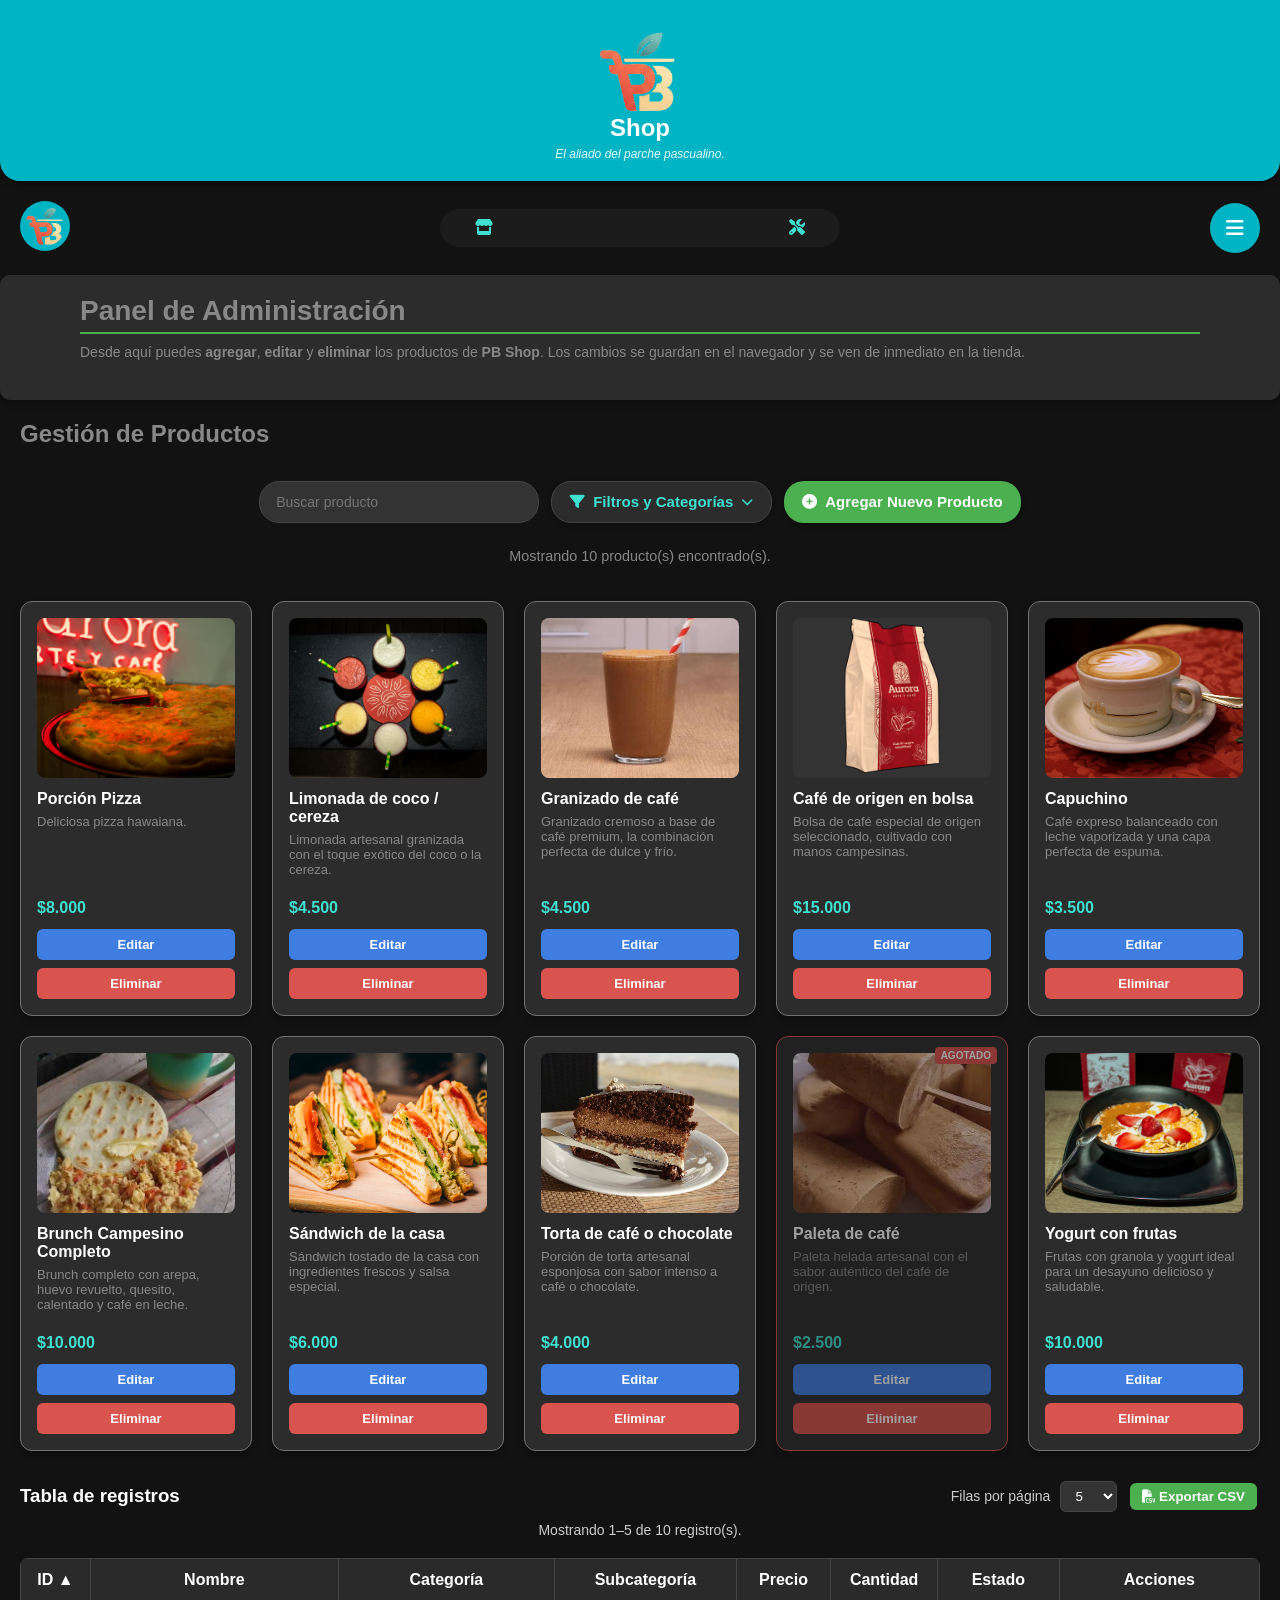
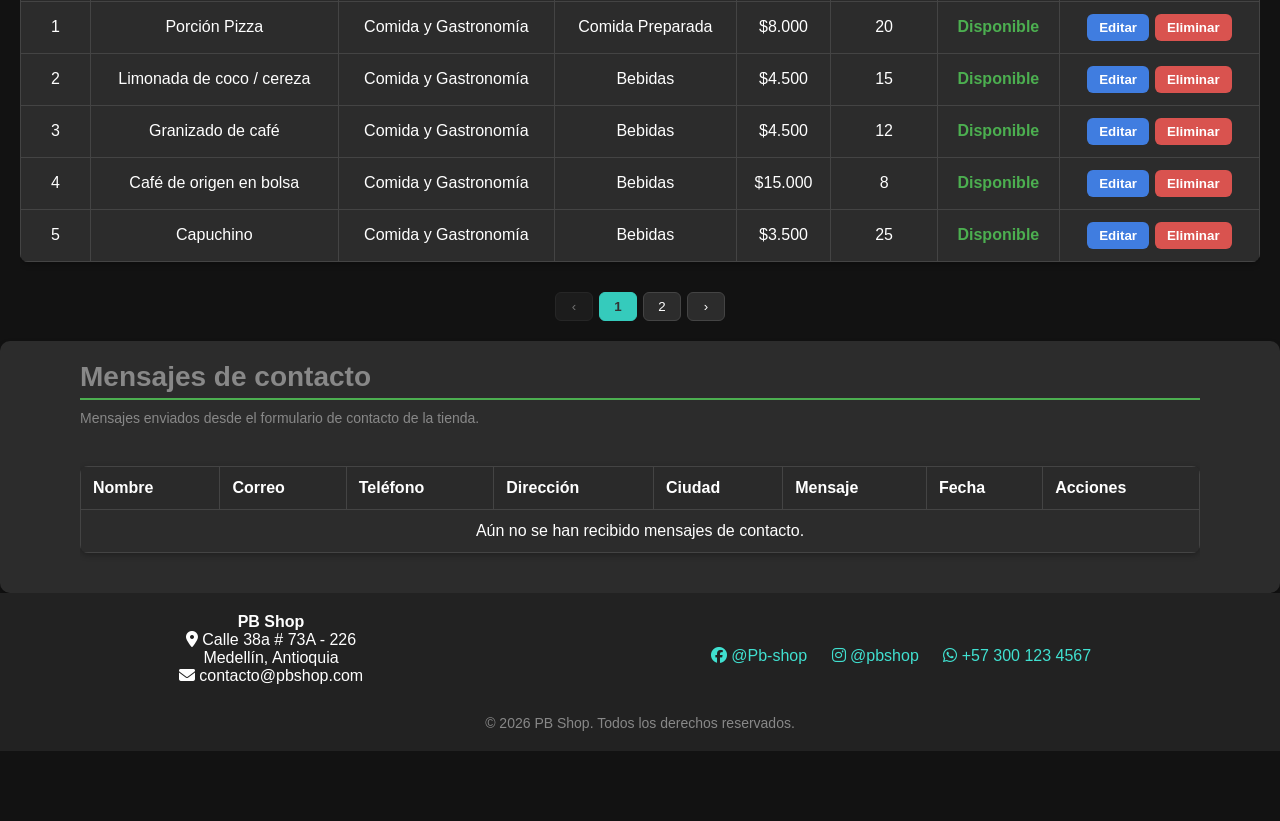
==== commit 71388907: "Modificaciones y arreglos del apartado de contacto para mejor visualizacion en el apartado administr" ====
--- a/admin.html
+++ b/admin.html
@@ -278,11 +278,13 @@
     <script src="js/vista/tabla.js"></script>
     <script src="js/vista/divisas.js"></script>
     <script src="js/vista/carrito.js"></script>
+    <script src="js/vista/contactos.js"></script>
     <script src="js/controlador/catalogo.js"></script>
     <script src="js/controlador/tabla.js"></script>
     <script src="js/controlador/divisas.js"></script>
     <script src="js/controlador/interfaz.js"></script>
     <script src="js/controlador/carrito.js"></script>
+    <script src="js/controlador/contactos.js"></script>
     <script src="js/app.js"></script>
 </body>
 </html>
--- a/css/estilos.css
+++ b/css/estilos.css
@@ -1971,3 +1971,17 @@
     animation: none;
   }
 }
+
+/* ==========================================
+   MENSAJES DE CONTACTO (admin.html)
+   El mensaje se limita a un ancho y el texto baja a la siguiente línea
+   ========================================== */
+#tabla-contacto .contacto__mensaje {
+  width: 320px;
+  max-width: 320px;
+  text-align: left;
+  white-space: pre-wrap;      /* respeta los saltos de línea que escribió la persona */
+  overflow-wrap: anywhere;    /* parte también las palabras o cadenas muy largas */
+  line-height: 1.4;
+  user-select: text;          /* permite copiar el mensaje */
+}
